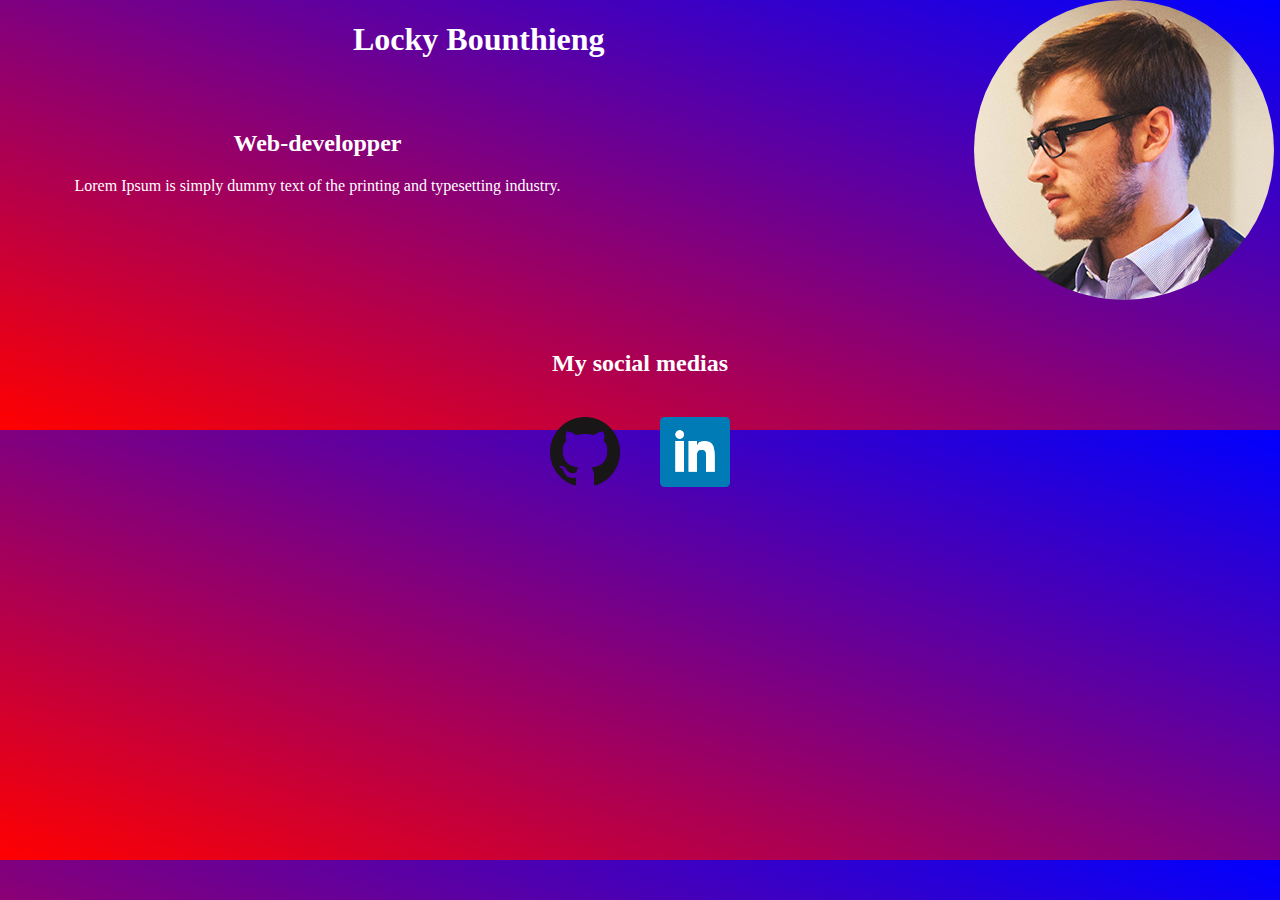
==== index2.html @ b01db216 "debut de cv" ====
<!DOCTYPE html>
<html>
<head>
<link href="style2.css" rel="stylesheet">
</head>

<body>


<div class="grid">
<div class="griditem1"><h1>Locky Bounthieng</h1></div>
<div class="griditem01"><img src="user-01.jpg" class="rounded"/></div>
<div class="griditem2"><h2>Web-developper</h2>
	<p>Lorem Ipsum is simply dummy text of the printing and typesetting industry. </p></div>
<div class="griditem3"></div>
<div class="griditem6"><h2>My social medias</h2>
	<p><img src="git1.png" class="logo"/ ><img src="linked1.png" class="logo"/></p></div>


<body>
</html>
---- style2.css ----
body {
  margin: 0;
  padding: 0;
  background-image: linear-gradient(to top right, red, blue);
}

[class^="griditem"] {
   color: white;
  text-align: center;
  /*background-color: blue;*/
}


.grid {
  display: grid;
  grid-template-columns: repeat(4, 1fr);
  grid-template-rows: repeat(4, 100px);
  grid-template-areas: "header header header header1"
                       "main main sidebar sidebar"
                        "main main sidebar sidebar"
                       "footer footer footer footer";
  grid-auto-flow: dense;
  grid-gap: 10px;
}

.griditem1 {
  grid-area: header;
}

.griditem01{
	grid-area: header1;
	align-content: justify;
}

.griditem2 {
  grid-area: main;
}

.griditem3 {
  grid-area: sidebar;
}

.griditem4 {
  grid-column-start: main-start;
  grid-column-end: sidebar-end;
  background-color: rgba(250, 0, 0, .5);
  grid-row: 3;
}

.griditem5 {
  background-color: rgba(250, 0, 0, .5);
  grid-column-start: sidebar-start; /* only takes up one cell because grid-column-end default value is one */
  grid-row-start: sidebar-start;
}

.griditem6 {
  grid-area: footer;}
  
.logo {
  grid-area: footer;
  align-content: center;
  
  max-width:70px;
  max-height: 70px; 
  padding: 20px;
}
.rounded {
	width: 300px;
	margin:auto;
	border-radius:50%;
}
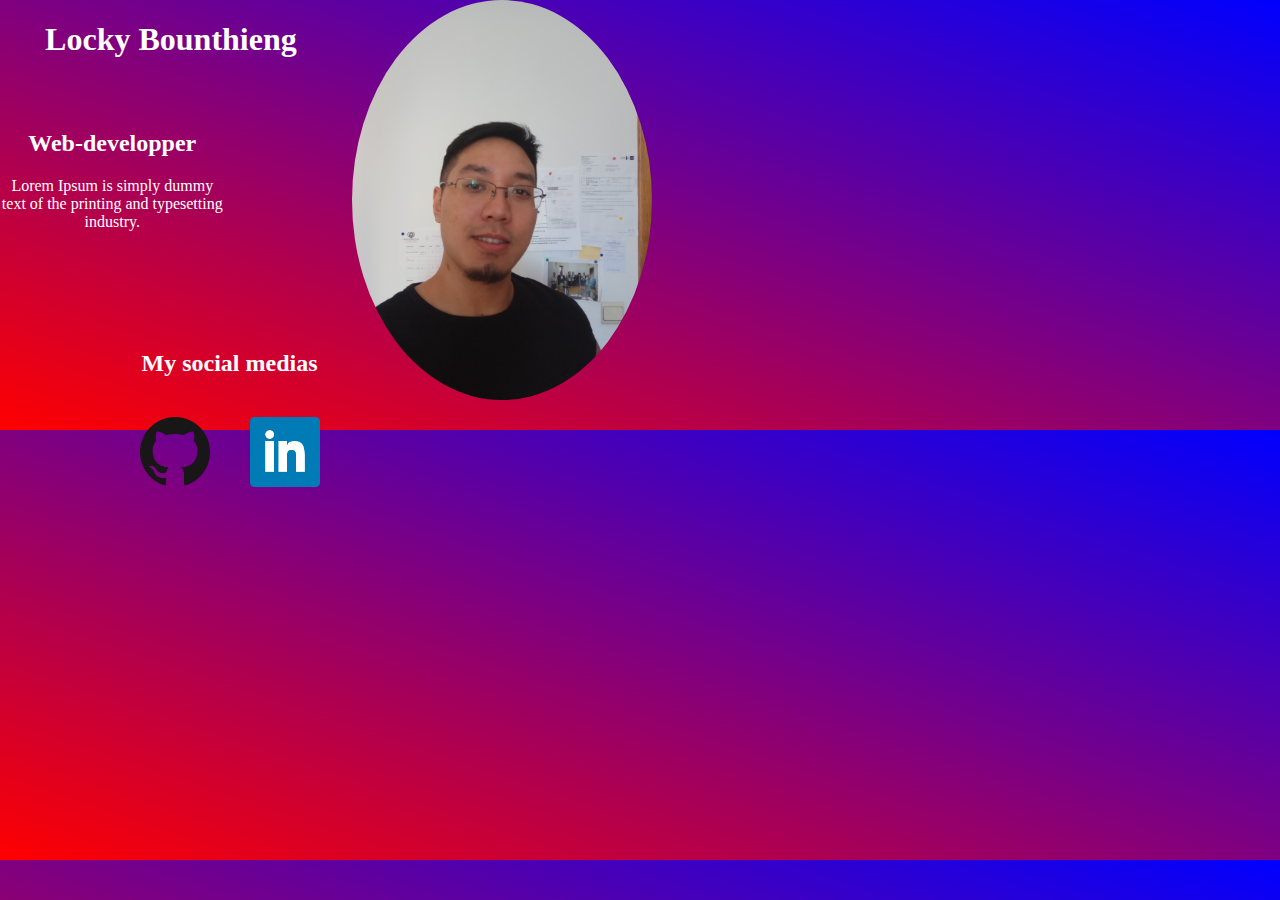
==== commit 21063e3a: "added files" ====
--- a/index2.html
+++ b/index2.html
@@ -7,9 +7,9 @@
 <body>
 
 
-<div class="grid">
+<div class="grid grid-container--fill">
 <div class="griditem1"><h1>Locky Bounthieng</h1></div>
-<div class="griditem01"><img src="user-01.jpg" class="rounded"/></div>
+<div class="griditem01"><img src="locky1.jpg" class="rounded"/></div>
 <div class="griditem2"><h2>Web-developper</h2>
 	<p>Lorem Ipsum is simply dummy text of the printing and typesetting industry. </p></div>
 <div class="griditem3"></div>
--- a/style2.css
+++ b/style2.css
@@ -22,6 +22,10 @@
                        "footer footer footer footer";
   grid-auto-flow: dense;
   grid-gap: 10px;
+}
+
+.grid-container--fill {
+    grid-template-columns: repeat(auto-fill, minmax(100px, 1fr));
 }
 
 .griditem1 {
@@ -56,15 +60,22 @@
 
 .griditem6 {
   grid-area: footer;}
-  
+
 .logo {
   grid-area: footer;
   align-content: center;
+
+  max-width:70px;
+  max-height: 70px;
+  padding: 20px;
+
+}
+.logo:hover {
   
-  max-width:70px;
-  max-height: 70px; 
-  padding: 20px;
+  transform: scale(1.2);
 }
+
+
 .rounded {
 	width: 300px;
 	margin:auto;
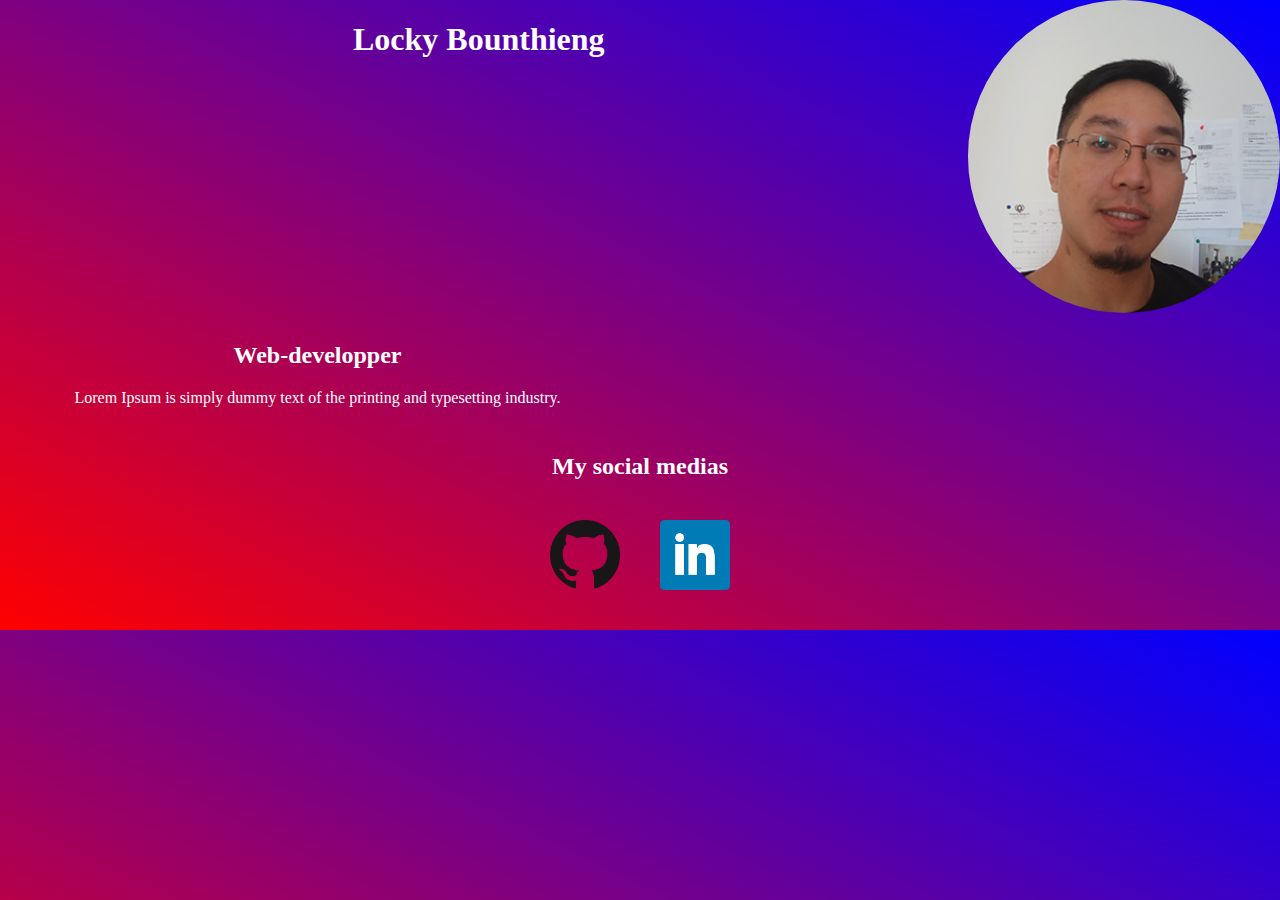
==== commit 0545e98f: "added new pic" ====
--- a/index2.html
+++ b/index2.html
@@ -7,9 +7,11 @@
 <body>
 
 
-<div class="grid grid-container--fill">
+<div class="grid">
 <div class="griditem1"><h1>Locky Bounthieng</h1></div>
-<div class="griditem01"><img src="locky1.jpg" class="rounded"/></div>
+<div class="griditem01">
+    <your-img><img src="locky300px.jpg"></your-img>
+    </div>
 <div class="griditem2"><h2>Web-developper</h2>
 	<p>Lorem Ipsum is simply dummy text of the printing and typesetting industry. </p></div>
 <div class="griditem3"></div>
--- a/style2.css
+++ b/style2.css
@@ -13,15 +13,16 @@
 
 
 .grid {
-  display: grid;
-  grid-template-columns: repeat(4, 1fr);
-  grid-template-rows: repeat(4, 100px);
-  grid-template-areas: "header header header header1"
-                       "main main sidebar sidebar"
-                        "main main sidebar sidebar"
-                       "footer footer footer footer";
-  grid-auto-flow: dense;
-  grid-gap: 10px;
+    display: grid;
+    grid-template-columns: repeat(4, 1fr);
+    grid-template-rows: repeat(4, auto-fill);
+    grid-template-areas: 
+        "header header header header1" 
+        "main main sidebar sidebar" 
+        "main main sidebar sidebar" 
+        "footer footer footer footer";
+    grid-auto-flow: dense;
+    grid-gap: 10px;
 }
 
 .grid-container--fill {
@@ -34,7 +35,7 @@
 
 .griditem01{
 	grid-area: header1;
-	align-content: justify;
+	align-content: center;
 }
 
 .griditem2 {
@@ -74,7 +75,17 @@
   
   transform: scale(1.2);
 }
-
+your-img {
+        overflow: hidden;
+    margin: 0;
+}
+    your-img img {
+        display: block; /*remove inline-block spaces*/
+        width: 100%;
+        margin: auto;
+        border-radius: 50%;
+    }
+    }
 
 .rounded {
 	width: 300px;
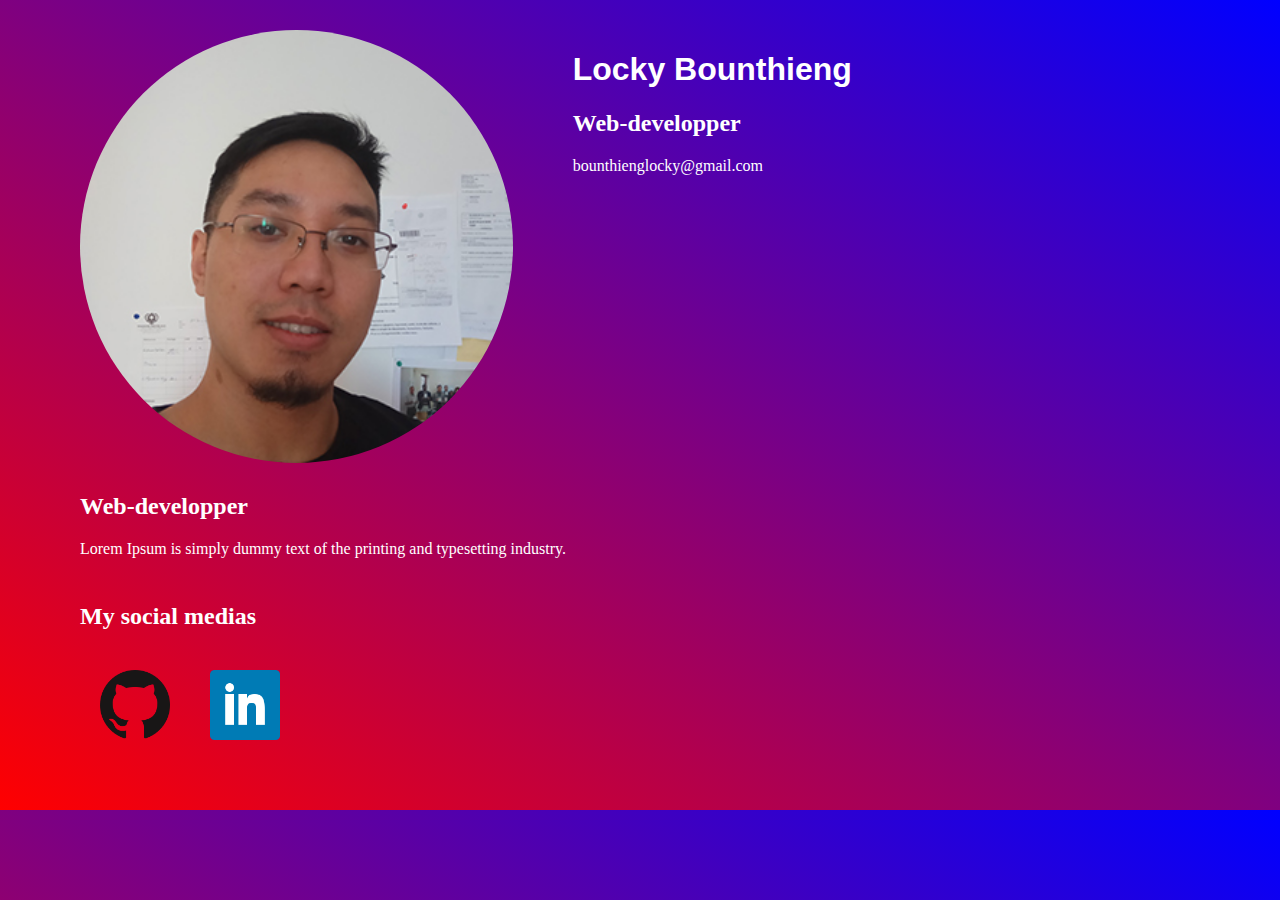
==== commit 18b854f5: "added fonts" ====
--- a/index2.html
+++ b/index2.html
@@ -8,9 +8,13 @@
 
 
 <div class="grid">
-<div class="griditem1"><h1>Locky Bounthieng</h1></div>
+    <div class="griditem1">
+        <h1>Locky Bounthieng</h1>
+        <p><h2>Web-developper</h2></p>
+        <p>bounthienglocky@gmail.com</p>
+    </div>
 <div class="griditem01">
-    <your-img><img src="locky300px.jpg"></your-img>
+    <your-img><img src="locky300px.jpg"/></your-img>
     </div>
 <div class="griditem2"><h2>Web-developper</h2>
 	<p>Lorem Ipsum is simply dummy text of the printing and typesetting industry. </p></div>
--- a/style2.css
+++ b/style2.css
@@ -6,23 +6,31 @@
 }
 
 [class^="griditem"] {
-   color: white;
-  text-align: center;
-  /*background-color: blue;*/
+    color: white;
+    text-align: left;
+    padding-left: 50px;
+    
+    /*background-color: blue;*/
+}
+h1 {
+    font-family: 'Yanone Kaffeesatz', sans-serif;
+}
+
+@font-face {
+    font-family: 'Roboto', sans-serif;
+    src:url(fonts/Roboto.woff2) format('woff2'),
+    url(fonts/Roboto.tff) format('truetype');
 }
 
 
 .grid {
     display: grid;
-    grid-template-columns: repeat(4, 1fr);
+    grid-template-columns: repeat(4, auto-fill);
     grid-template-rows: repeat(4, auto-fill);
-    grid-template-areas: 
-        "header header header header1" 
-        "main main sidebar sidebar" 
-        "main main sidebar sidebar" 
-        "footer footer footer footer";
+    grid-template-areas: "header1 header header header" "main main sidebar sidebar" "main main sidebar sidebar" "main main sidebar sidebar" "footer footer footer footer";
     grid-auto-flow: dense;
     grid-gap: 10px;
+    padding: 30px;
 }
 
 .grid-container--fill {
@@ -72,12 +80,15 @@
 
 }
 .logo:hover {
+
   
   transform: scale(1.2);
 }
 your-img {
-        overflow: hidden;
+    overflow: hidden;
     margin: 0;
+    width:300px;
+    
 }
     your-img img {
         display: block; /*remove inline-block spaces*/
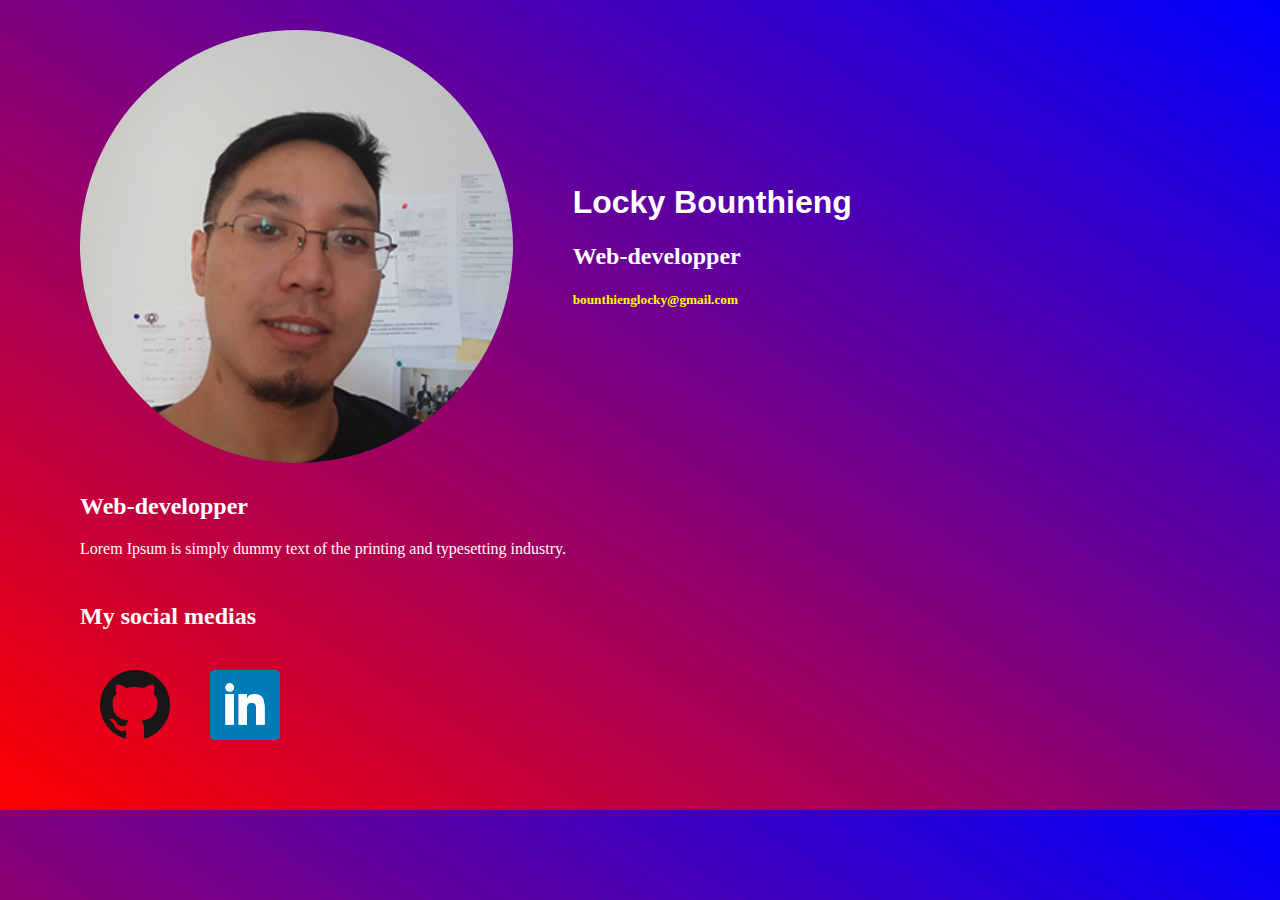
==== commit 80ee2dce: "added css lines" ====
--- a/index2.html
+++ b/index2.html
@@ -11,7 +11,8 @@
     <div class="griditem1">
         <h1>Locky Bounthieng</h1>
         <p><h2>Web-developper</h2></p>
-        <p>bounthienglocky@gmail.com</p>
+        <p>
+            <h5>bounthienglocky@gmail.com</h5></p>
     </div>
 <div class="griditem01">
     <your-img><img src="locky300px.jpg"/></your-img>
--- a/style2.css
+++ b/style2.css
@@ -10,6 +10,7 @@
     text-align: left;
     padding-left: 50px;
     
+    align-content: space-evenly;
     /*background-color: blue;*/
 }
 h1 {
@@ -27,10 +28,15 @@
     display: grid;
     grid-template-columns: repeat(4, auto-fill);
     grid-template-rows: repeat(4, auto-fill);
-    grid-template-areas: "header1 header header header" "main main sidebar sidebar" "main main sidebar sidebar" "main main sidebar sidebar" "footer footer footer footer";
+    grid-template-areas: "header1 header header header" 
+        "main main sidebar sidebar" 
+        "main main sidebar sidebar" 
+        "main main sidebar sidebar" 
+        "footer footer footer footer";
     grid-auto-flow: dense;
     grid-gap: 10px;
     padding: 30px;
+    
 }
 
 .grid-container--fill {
@@ -41,10 +47,14 @@
   grid-area: header;
 }
 
-.griditem01{
-	grid-area: header1;
-	align-content: center;
+.griditem01 {
+    grid-area: header1;
+    align-content: center;
+    justify-content: center;
 }
+    .griditem01, h5 {
+        color: yellow;
+    }
 
 .griditem2 {
   grid-area: main;
@@ -95,6 +105,7 @@
         width: 100%;
         margin: auto;
         border-radius: 50%;
+        
     }
     }
 
